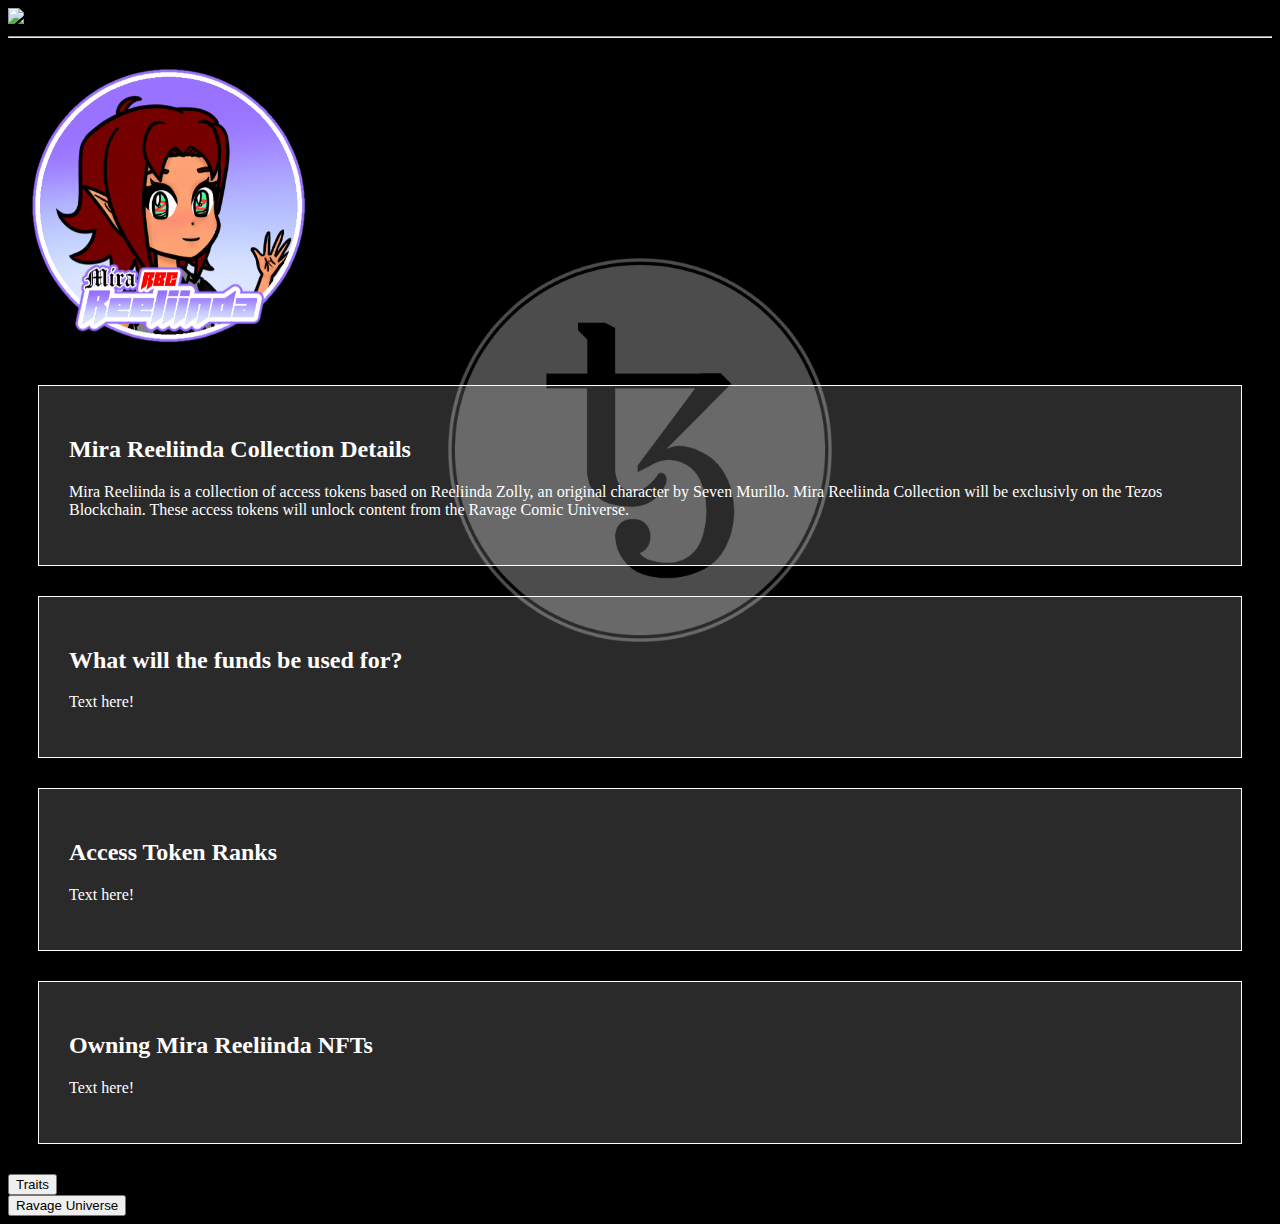
==== mira-reeliinda.ravageuniverse.com/index.html @ 2a02ea3e "Add files via upload" ====
<!DOCTYPE html>
<html>
    <!--Responsive layout for mobile users, add and or remove classes as needed, edit html as needed-->
    <head>
        <meta charset="UTF-8">
        <meta http-equiv="X-UA-Compatible" content="IE=edge"/>
        <meta name="description" content="Mira Reeliinda is a line of access tokens on tezos blockchain, part of the grand Reeliinda Baby Collection.">
        <meta name="author" content="Seven Murillo">
        <meta name="keywords" content="Reeliinda, Ravage Comics, Seven Murillo, sevenzshop, Reeliinda Baby, Zolly, Collection, NFT, tezos, Tezos Blockchain, XTZ">
        <meta name="viewport" content="width=device-width, initial-scale=1.0">
        <title>Mira Reeliinda</title>
        <link rel="stylesheet" href="/mira-reeliinda.ravageuniverse.com/CSS/styles.css">
        <link rel="shortcut icon" type="image/png" href="gall/RBCMRicon.png">
    </head>
    <body>

        <div class="body-style">

        <header class="main-header">
            <!--center all below this comment-->
            <div class="containers1 toppart">
                <img class="img1" width="500px" src="https://ravageuniverse.com/Gall1/RBClogo.png">
            </div>
        </header>



        <hr>




        <main class ="box">



            <!--hover style on Mira Reeliinda logo, add box around logo, slightly increase size, add shadow(backlight)white, make entire box clickable. box border white; opacity 45%, box fill white; opacity 20%-->

<!-- 
            <div class="container">
                <a href = "https://mira-reeliinda.ravageuniverse.com/nft.html" target="_self"><img src="gall/RBCMR.png" alt="Avatar" class="image" width="350px">
                <div class="overlay">
                  <div class="text">Hello World</div>
                </div></a>
            </div> -->
            
            <div class="container">
                <img src="gall/RBCMR.png" alt="Avatar" class="image" style="width: 50%">
                <div class="middle">
                  <div class="text"><a href = "https://mira-reeliinda.ravageuniverse.com/nft.html" target="_self">View Collection</a></div>
                </div>
              </div>
        
            <!--add .on:hover; slightly increase box size, and increace opacity 15% on border and box fill, for all drop down boxes, make entire box clickable to view dropdown-->




            <div class ="txtcontainer">
                <h2>Mira Reeliinda Collection Details</h2>
                <!--Drop down text-->
                <p>
                    Mira Reeliinda is a collection of access tokens based on <a href="https://reeliinda.ravageuniverse.com" target="_blank">Reeliinda Zolly</a>, an original character by Seven Murillo. Mira Reeliinda Collection will be exclusivly on the Tezos Blockchain. These access tokens will unlock content from the Ravage Comic Universe. 
                </p>
            </div>
            <div class ="txtcontainer">
                <h2>What will the funds be used for?</h2>
                <!--Drop down text-->
                <p>
                    Text here!   
                </p>
            </div>
            <div class ="txtcontainer">
                <h2>Access Token Ranks</h2>
                <!--Drop down text-->
                <p>
                    Text here! 
                </p>
            </div>
            <div class ="txtcontainer">
                <h2>Owning Mira Reeliinda NFTs</h2>
                <!--Drop down text-->
                <p>
                    Text here! 
                </p>
            </div>
            <!--both buttons side by side, add .on:hover = slightly increase size and change color to red for both boxes-->
            <div class="traitpage">
                <a href ="https://mira-reeliinda.ravageuniverse.com/traits.html" target="_self"><button class="btndesign1">Traits</button></a>
            </div>
            <div class="mainsite">
                <a href ="https://ravageuniverse.com" target="_self"><button class="btndesign2">Ravage Universe</button></a>
            </div>
        </main>

        </div>
    </body>
</html>
---- mira-reeliinda.ravageuniverse.com/CSS/styles.css ----
body {
    background-image: url(../gall/BG.png);
    background-repeat: no-repeat;
    background-color: #000;
    background-size: 30%;
    background-attachment: fixed;
    background-position: center;
}

h1,h2 {
    color: #fff;
}

p {
    color: #fff;
}

a {
    color: rgb(255, 255, 255);
    background-color: transparent;
    text-decoration: none;
}

.txtcontainer {
    color: #fff;
    background-color: rgba(255, 255, 255, 0.164);
    border: 1px solid #fff;
    padding: 30px;
    margin: 30px;
}

.container {
    position: relative;
    width: 50%;
  }
  
  .image {
    opacity: 1;
    display: block;
    width: 100%;
    height: auto;
    transition: .5s ease;
    backface-visibility: hidden;
  }
  
  .middle {
    transition: .5s ease;
    opacity: 0;
    position: absolute;
    top: 50%;
    left: 50%;
    transform: translate(-50%, -50%);
    -ms-transform: translate(-50%, -50%);
    text-align: center;
  }
  
  
  .container:hover .image {
    opacity: 0.3;
  }
  
  .container:hover .middle {
    opacity: 1;
  }
  
  .text {
    background-color: #00000000;
    color: white;
    font-size: 16px;
    padding: 16px 32px;
  }
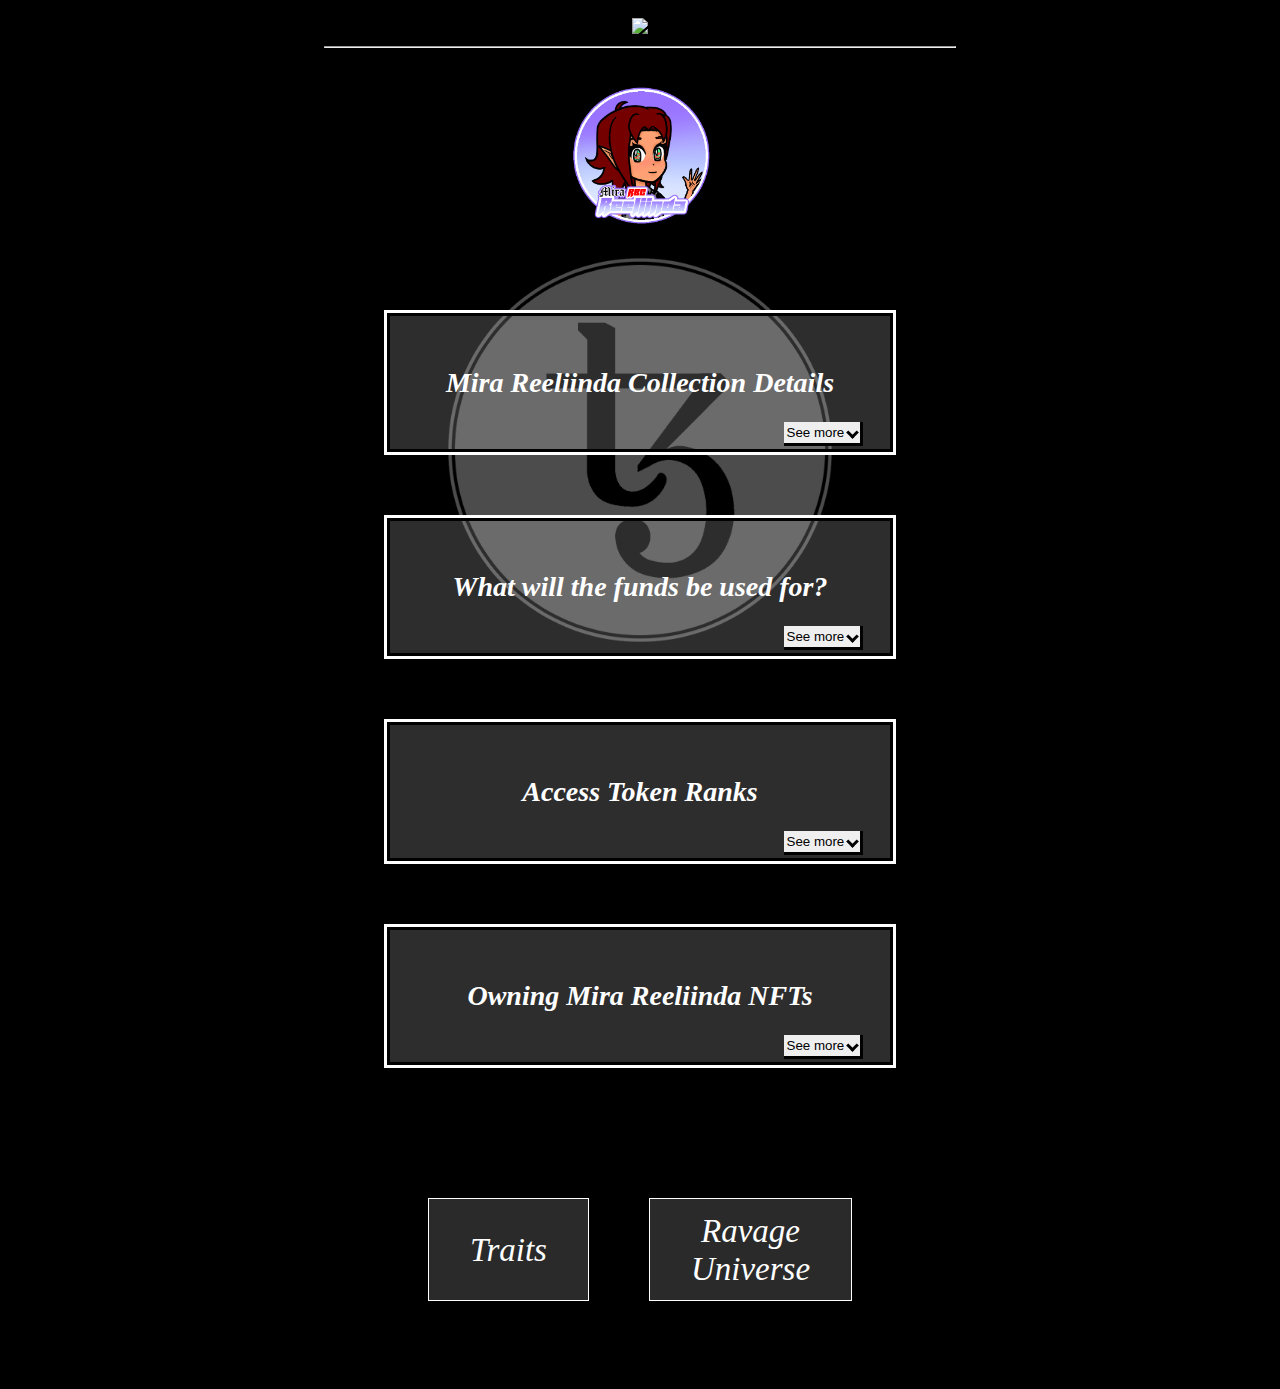
==== commit 1c69168e: "Add files via upload" ====
--- a/mira-reeliinda.ravageuniverse.com/index.html
+++ b/mira-reeliinda.ravageuniverse.com/index.html
@@ -12,9 +12,12 @@
         <link rel="stylesheet" href="/mira-reeliinda.ravageuniverse.com/CSS/styles.css">
         <link rel="shortcut icon" type="image/png" href="gall/RBCMRicon.png">
     </head>
+
+
+        
     <body>
 
-        <div class="body-style">
+        <div class="body-style center">
 
         <header class="main-header">
             <!--center all below this comment-->
@@ -44,8 +47,8 @@
                 </div></a>
             </div> -->
             
-            <div class="container">
-                <img src="gall/RBCMR.png" alt="Avatar" class="image" style="width: 50%">
+            <div class="container center">
+                <img src="gall/RBCMR.png" alt="Avatar" class="image center" style="width: 50%">
                 <div class="middle">
                   <div class="text"><a href = "https://mira-reeliinda.ravageuniverse.com/nft.html" target="_self">View Collection</a></div>
                 </div>
@@ -54,45 +57,123 @@
             <!--add .on:hover; slightly increase box size, and increace opacity 15% on border and box fill, for all drop down boxes, make entire box clickable to view dropdown-->
 
 
-
-
             <div class ="txtcontainer">
                 <h2>Mira Reeliinda Collection Details</h2>
                 <!--Drop down text-->
-                <p>
-                    Mira Reeliinda is a collection of access tokens based on <a href="https://reeliinda.ravageuniverse.com" target="_blank">Reeliinda Zolly</a>, an original character by Seven Murillo. Mira Reeliinda Collection will be exclusivly on the Tezos Blockchain. These access tokens will unlock content from the Ravage Comic Universe. 
-                </p>
+                <p><span id="dots1"></span><span id="more1">Mira Reeliinda is a collection of access tokens based on <a href="https://reeliinda.ravageuniverse.com" target="_blank">Reeliinda Zolly</a>, an original character by Seven Murillo. Mira Reeliinda Collection will be exclusivly on the Tezos Blockchain. These access tokens will unlock content from the Ravage Comic Universe. </span>
+                <button onclick="myFunction1()" id="myBtn1">See more  <i class="arrow down"></i></button></p>
             </div>
+
             <div class ="txtcontainer">
                 <h2>What will the funds be used for?</h2>
                 <!--Drop down text-->
-                <p>
-                    Text here!   
-                </p>
+                <p><span id="dots2"></span><span id="more2">Text here!</span>
+                <button onclick="myFunction2()" id="myBtn2">See more  <i class="arrow down"></i></button></p>
             </div>
+
             <div class ="txtcontainer">
                 <h2>Access Token Ranks</h2>
                 <!--Drop down text-->
-                <p>
-                    Text here! 
-                </p>
+                <p><span id="dots3"></span><span id="more3">Text here!</span>
+                <button onclick="myFunction3()" id="myBtn3">See more  <i class="arrow down"></i></button></p>
             </div>
+
             <div class ="txtcontainer">
                 <h2>Owning Mira Reeliinda NFTs</h2>
                 <!--Drop down text-->
-                <p>
-                    Text here! 
-                </p>
+                <p><span id="dots4"></span><span id="more4">Text here!</span>
+                <button onclick="myFunction4()" id="myBtn4">See more  <i class="arrow down"></i></button></p>
             </div>
+           
+
             <!--both buttons side by side, add .on:hover = slightly increase size and change color to red for both boxes-->
-            <div class="traitpage">
-                <a href ="https://mira-reeliinda.ravageuniverse.com/traits.html" target="_self"><button class="btndesign1">Traits</button></a>
-            </div>
-            <div class="mainsite">
-                <a href ="https://ravageuniverse.com" target="_self"><button class="btndesign2">Ravage Universe</button></a>
-            </div>
+        <div id="button-container">
+
+            <button class="red-button" type="button home-button" id="button1"><a href ="https://mira-reeliinda.ravageuniverse.com/traits.html" target="_self">Traits</a></button>
+
+
+            <button class="red-button" type="button contact-button" id="button2"><a href="https://ravageuniverse.com" target="_self">Ravage<br>Universe</a></button>
+
+        </div>
+
+
         </main>
 
         </div>
+        <script>
+            function myFunction1() {
+              var dots1 = document.getElementById("dots1");
+              var moreText1 = document.getElementById("more1");
+              var btnText1 = document.getElementById("myBtn1");
+              var btnStyle1 = document.getElementById("myBtn1");
+            
+              if (dots1.style.display === "none") {
+                dots1.style.display = "inline";
+                btnText1.innerHTML = "see more"; 
+                moreText1.style.display = "none";
+                btnStyle1.style.marginTop = "20px";
+              } else {
+                dots1.style.display = "none";
+                btnText1.innerHTML = "see less"; 
+                moreText1.style.display = "inline";
+                btnStyle1.style.marginBottom = "40px";
+              }
+            }
+            function myFunction2() {
+              var dots2 = document.getElementById("dots2");
+              var moreText2 = document.getElementById("more2");
+              var btnText2 = document.getElementById("myBtn2");
+              var btnStyle2 = document.getElementById("myBtn2");
+            
+              if (dots2.style.display === "none") {
+                dots2.style.display = "inline";
+                btnText2.innerHTML = "see more"; 
+                moreText2.style.display = "none";
+                btnStyle2.style.marginTop = "20px";
+              } else {
+                dots2.style.display = "none";
+                btnText2.innerHTML = "see less"; 
+                moreText2.style.display = "inline";
+                btnStyle2.style.marginBottom = "40px";
+              }
+            }
+            function myFunction3() {
+              var dots3 = document.getElementById("dots3");
+              var moreText3 = document.getElementById("more3");
+              var btnText3 = document.getElementById("myBtn3");
+              var btnStyle3 = document.getElementById("myBtn3");
+            
+              if (dots3.style.display === "none") {
+                dots3.style.display = "inline";
+                btnText3.innerHTML = "see more"; 
+                moreText3.style.display = "none";
+                btnStyle3.style.marginBottom = "40px";
+              } else {
+                dots3.style.display = "none";
+                btnText3.innerHTML = "see less"; 
+                moreText3.style.display = "inline";
+                btnStyle3.style.marginBottom = "40px";
+              }
+            }
+            function myFunction4() {
+              var dots4 = document.getElementById("dots4");
+              var moreText4 = document.getElementById("more4");
+              var btnText4 = document.getElementById("myBtn4");
+              var btnStyle4 = document.getElementById("myBtn4");
+            
+              if (dots4.style.display === "none") {
+                dots4.style.display = "inline";
+                btnText4.innerHTML = "see more"; 
+                moreText4.style.display = "none";
+                btnStyle4.style.marginTop = "20px";
+              } else {
+                dots4.style.display = "none";
+                btnText4.innerHTML = "see less"; 
+                moreText4.style.display = "inline";
+                btnStyle4.style.marginBottom = "40px";
+              }
+            }
+            </script>
+        
     </body>
 </html>--- a/mira-reeliinda.ravageuniverse.com/CSS/styles.css
+++ b/mira-reeliinda.ravageuniverse.com/CSS/styles.css
@@ -9,41 +9,53 @@
 
 h1,h2 {
     color: #fff;
+    font-family: "Comic Sans MS", "Comic Sans", cursive;
+    font-style: italic;
+    font-size: 28px;
 }
 
 p {
     color: #fff;
+    font-family: "Comic Sans MS", "Comic Sans", cursive;
+    font-style: italic;
 }
 
 a {
     color: rgb(255, 255, 255);
     background-color: transparent;
     text-decoration: none;
+    font-family: "Comic Sans MS", "Comic Sans", cursive;
+    font-style: italic;
 }
+
+
 
 .txtcontainer {
     color: #fff;
-    background-color: rgba(255, 255, 255, 0.164);
-    border: 1px solid #fff;
+    background-color: rgba(255, 255, 255, 0.175);
+    border: 3px solid #fff;
     padding: 30px;
-    margin: 30px;
+    margin: 60px;
+    box-shadow:0px 0px 0px 3px black inset;
 }
+
 
 .container {
     position: relative;
     width: 50%;
+    padding: 60px;
   }
   
-  .image {
+.image {
     opacity: 1;
     display: block;
     width: 100%;
     height: auto;
     transition: .5s ease;
     backface-visibility: hidden;
-  }
+}
   
-  .middle {
+.middle {
     transition: .5s ease;
     opacity: 0;
     position: absolute;
@@ -52,21 +64,123 @@
     transform: translate(-50%, -50%);
     -ms-transform: translate(-50%, -50%);
     text-align: center;
-  }
+}
+
+.center {
+  margin: auto;
+  width: 50%;
+  padding: 10px;
+  text-align: center;
+}
   
   
-  .container:hover .image {
+.container:hover .image {
     opacity: 0.3;
-  }
+}
   
-  .container:hover .middle {
+.container:hover .middle {
     opacity: 1;
-  }
+}
   
-  .text {
+.text {
     background-color: #00000000;
     color: white;
     font-size: 16px;
     padding: 16px 32px;
-  }
+}
 
+div.text-container {
+  margin: 0 auto;
+  width: 75%;    
+}
+
+.hideContent {
+  overflow: hidden;
+  line-height: 1em;
+  height: 2em;
+}
+
+.showContent {
+  line-height: 1em;
+  height: auto;
+}
+.showContent{
+  height: auto;
+}
+
+.show-more {
+  padding: 10px 0;
+  text-align: center;
+}
+
+#more1 {display: none;}
+#more2 {display: none;}
+#more3 {display: none;}
+#more4 {display: none;}
+
+#button1,#button2 {
+  color: #fff;
+  background-color: rgba(255, 255, 255, 0.164);
+  border: 1px solid #fff;
+  margin: 70px 30px;
+  padding: 0 41px 0 41px;
+  height: 103px;
+  text-decoration: none;
+  display: inline-block;
+  font-size: 33px;
+}
+
+
+#button-container{
+  display: flex;
+  justify-content: center;
+}
+
+#myBtn1, #myBtn2, #myBtn3, #myBtn4{
+  float: right;
+}
+
+.arrow {
+  border: solid black;
+  border-width: 0 3px 3px 0;
+  display: inline-block;
+  padding: 3px;
+}
+
+#myBtn1, #myBtn2, #myBtn3, #myBtn4 {
+  border: solid black;
+  border-width: 0 3px 3px 0;
+  display: inline-block;
+  padding: 3px;
+}
+
+.down {
+  transform: rotate(45deg);
+  -webkit-transform: rotate(45deg);
+}
+
+/* Create two equal columns that floats next to each other */
+.column {
+  float: left;
+  width: 50%;
+  padding: 10px;
+}
+
+.column img {
+  margin-top: 12px;
+}
+
+/* Clear floats after the columns */
+.row:after {
+  content: "";
+  display: table;
+  clear: both;
+}
+
+.nft-item {
+  border: 1px solid white;
+  display: flex;
+  max-width: min-content;
+  background-color: rgba(255, 0, 230, 0.148);
+}
+
